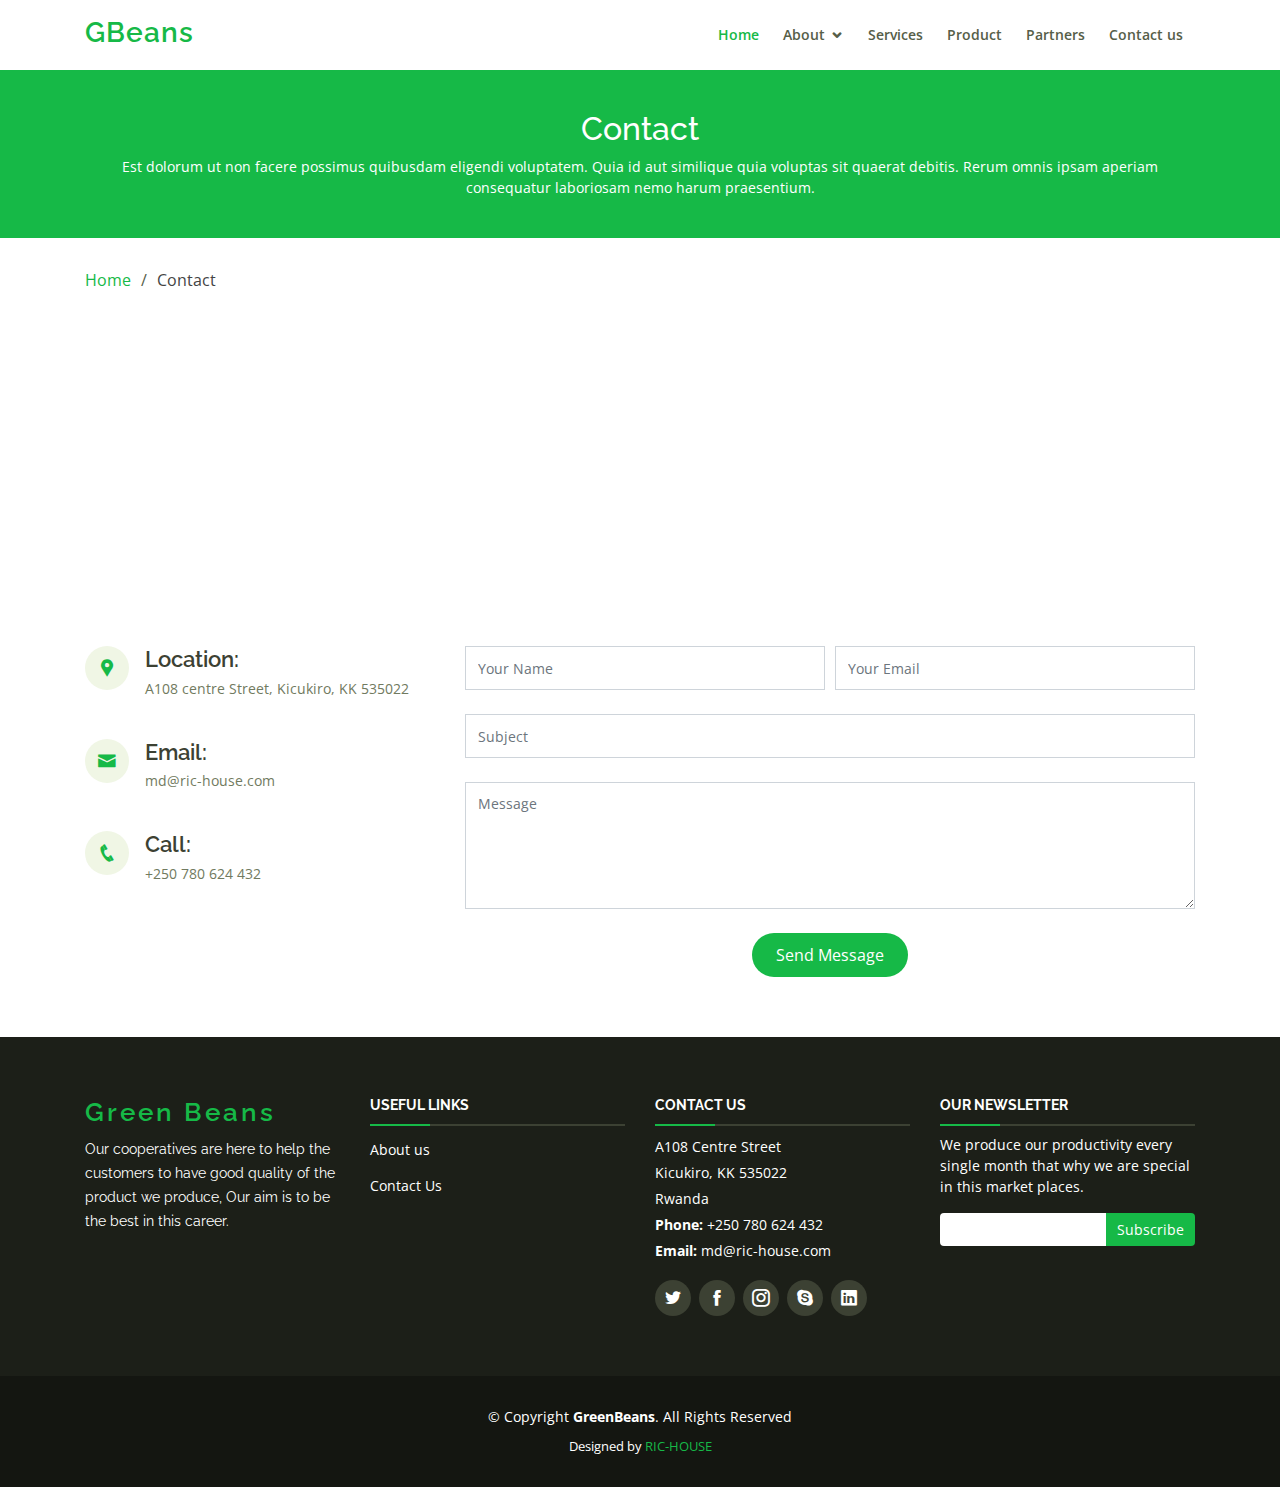
==== Contact us.html @ 7e96f98e "green beans2" ====
<!DOCTYPE html>
<html lang="en">

<head>
  <meta charset="utf-8">
  <meta content="width=device-width, initial-scale=1.0" name="viewport">

  <title>GBeans</title>
  <meta content="" name="descriptison">
  <meta content="" name="keywords">

  <!-- Favicons -->
  <link href="assets/img/42.webp" rel="icon">
  <link href="assets/img/apple-touch-icon.webp" rel="apple-touch-icon">

  <!-- Google Fonts -->
  <link href="https://fonts.googleapis.com/css?family=Open+Sans:300,300i,400,400i,600,600i,700,700i|Raleway:300,300i,400,400i,500,500i,600,600i,700,700i|Poppins:300,300i,400,400i,500,500i,600,600i,700,700i" rel="stylesheet">

  <!-- Vendor CSS Files -->
  <link href="assets/vendor/bootstrap/css/bootstrap.min.css" rel="stylesheet">
  <link href="assets/vendor/icofont/icofont.min.css" rel="stylesheet">
  <link href="assets/vendor/boxicons/css/boxicons.min.css" rel="stylesheet">
  <link href="assets/vendor/venobox/venobox.css" rel="stylesheet">
  <link href="assets/vendor/line-awesome/css/line-awesome.min.css" rel="stylesheet">
  <link href="assets/vendor/owl.carousel/assets/owl.carousel.min.css" rel="stylesheet">
  <link href="assets/vendor/aos/aos.css" rel="stylesheet">

  <!-- Template Main CSS File -->
  <link href="assets/css/style.css" rel="stylesheet">

  <!-- =======================================================
  * Template Name: Serenity - v2.1.0
  * Template URL: https://bootstrapmade.com/serenity-bootstrap-corporate-template/
  * Author: BootstrapMade.com
  * License: https://bootstrapmade.com/license/
  ======================================================== -->
</head>

<body>

  <!-- ======= Header ======= -->
  <header id="header" class="fixed-top">
    <div class="container d-flex">

      <div class="logo mr-auto">
        <h1 class="text-light"><a href="index.html"  style="color: #16b947;">GBeans</a></h1>
        <!-- Uncomment below if you prefer to use an image logo -->
        <!-- <a href="index.html"><img src="assets/img/logo.webp" alt="" class="img-fluid"></a>-->
      </div>

      <nav class="nav-menu d-none d-lg-block">
        <ul>
          <li class="active"><a href="index.html">Home</a></li>

          <li class="drop-down"><a href="#">About</a>
            <ul>
              <li><a href="about.html">About Us</a></li>
              <li><a href="team.html">Team</a></li>

              <!-- <li class="drop-down"><a href="#">Drop Down 2</a>
                <ul>
                  <li><a href="#">Deep Drop Down 1</a></li>
                  <li><a href="#">Deep Drop Down 2</a></li>
                  <li><a href="#">Deep Drop Down 3</a></li>
                  <li><a href="#">Deep Drop Down 4</a></li>
                  <li><a href="#">Deep Drop Down 5</a></li>
                </ul>
              </li> -->
            </ul> 
          </li>

          <!-- <li><a href="pricing.html">Pricing</a></li> -->
          <li><a href="services.html">Services</a></li>
          <li><a href="Product.html">Product</a></li>
          <li><a href="Partners.html">Partners</a></li>
          <li><a href="Contact us.html">Contact us</a></li>

          <!-- <li class="get-started"><a href="#get-started">Get Started</a></li> -->
        </ul>
      </nav><!-- .nav-menu -->

    </div>
  </header><!-- End Header -->

  <main id="main">

    <!-- ======= Breadcrumbs ======= -->
    <section id="breadcrumbs" class="breadcrumbs">
      <div class="breadcrumb-hero">
        <div class="container">
          <div class="breadcrumb-hero">
            <h2>Contact</h2>
            <p>Est dolorum ut non facere possimus quibusdam eligendi voluptatem. Quia id aut similique quia voluptas sit quaerat debitis. Rerum omnis ipsam aperiam consequatur laboriosam nemo harum praesentium. </p>
          </div>
        </div>
      </div>
      <div class="container">
        <ol>
          <li><a href="index.html">Home</a></li>
          <li>Contact</li>
        </ol>
      </div>
    </section><!-- End Breadcrumbs -->

    <!-- ======= Contact Section ======= -->
    <section id="contact" class="contact">
      <div class="container">

        <div>
          <iframe style="border:0; width: 100%; height: 270px;" src="https://www.google.com/maps/embed?pb=!1m14!1m8!1m3!1d12097.433213460943!2d-74.0062269!3d40.7101282!3m2!1i1024!2i768!4f13.1!3m3!1m2!1s0x0%3A0xb89d1fe6bc499443!2sDowntown+Conference+Center!5e0!3m2!1smk!2sbg!4v1539943755621" frameborder="0" allowfullscreen></iframe>
        </div>

        <div class="row mt-5">

          <div class="col-lg-4" data-aos="fade-right">
            <div class="info">
              <div class="address">
                <i class="icofont-google-map"></i>
                <h4>Location:</h4>
                <p>A108 centre Street, Kicukiro, KK 535022</p>
              </div>

              <div class="email">
                <i class="icofont-envelope"></i>
                <h4>Email:</h4>
                <p>md@ric-house.com</p>
              </div>

              <div class="phone">
                <i class="icofont-phone"></i>
                <h4>Call:</h4>
                <p>+250 780 624 432</p>
              </div>

            </div>

          </div>

          <div class="col-lg-8 mt-5 mt-lg-0" data-aos="fade-left">

            <form action="forms/contact.php" method="post" role="form" class="php-email-form">
              <div class="form-row">
                <div class="col-md-6 form-group">
                  <input type="text" name="name" class="form-control" id="name" placeholder="Your Name" data-rule="minlen:4" data-msg="Please enter at least 4 chars" />
                  <div class="validate"></div>
                </div>
                <div class="col-md-6 form-group">
                  <input type="email" class="form-control" name="email" id="email" placeholder="Your Email" data-rule="email" data-msg="Please enter a valid email" />
                  <div class="validate"></div>
                </div>
              </div>
              <div class="form-group">
                <input type="text" class="form-control" name="subject" id="subject" placeholder="Subject" data-rule="minlen:4" data-msg="Please enter at least 8 chars of subject" />
                <div class="validate"></div>
              </div>
              <div class="form-group">
                <textarea class="form-control" name="message" rows="5" data-rule="required" data-msg="Please write something for us" placeholder="Message"></textarea>
                <div class="validate"></div>
              </div>
              <div class="mb-3">
                <div class="loading">Loading</div>
                <div class="error-message"></div>
                <div class="sent-message">Your message has been sent. Thank you!</div>
              </div>
              <div class="text-center"><button type="submit">Send Message</button></div>
            </form>

          </div>

        </div>

      </div>
    </section><!-- End Contact Section -->

  </main><!-- End #main -->

  <!-- ======= Footer ======= -->
  <footer id="footer">
    <div class="footer-top">
      <div class="container">
        <div class="row">

          <div class="col-lg-3 col-md-6 footer-info">
            <h3>Green Beans</h3>
            <p>Our cooperatives are here to help the customers to have good quality of the product we produce, Our aim is to be the best in this career.</p>
          </div>

          <div class="col-lg-3 col-md-6 footer-links">
            <h4>Useful Links</h4>
            <ul>
              <!-- <li><a href="index.html">Home</a></li> -->
              <li><a href="about.html">About us</a></li>
              <li><a href="Contact Us.html">Contact Us</a></li>
              <!-- <li><a href="services.html">Services</a></li> -->
              <!-- <li><a href="Product.html">Product</a></li> -->
              <!-- <li><a href="Partners.html">Partners</a></li> -->
            </ul>
          </div>

          <div class="col-lg-3 col-md-6 footer-contact">
            <h4>Contact Us</h4>
            <p>
              A108 Centre Street <br>
              Kicukiro, KK 535022<br>
              Rwanda <br>
              <strong>Phone:</strong> +250 780 624 432<br>
              <strong>Email:</strong> md@ric-house.com<br>
            </p>

            <div class="social-links">
              <a href="#" class="twitter"><i class="icofont-twitter"></i></a>
              <a href="#" class="facebook"><i class="icofont-facebook"></i></a>
              <a href="#" class="instagram"><i class="icofont-instagram"></i></a>
              <a href="#" class="google-plus"><i class="icofont-skype"></i></a>
              <a href="#" class="linkedin"><i class="icofont-linkedin"></i></a>
            </div>

          </div>

          <div class="col-lg-3 col-md-6 footer-newsletter">
            <h4>Our Newsletter</h4>
            <p>We produce our productivity every single month that why we are special in this market places. </p>
            <form action="" method="post">
              <input type="email" name="email"><input type="submit" value="Subscribe">
            </form>
          </div>

        </div>
      </div>
    </div>

    <div class="container">
      <div class="copyright">
        &copy; Copyright <strong><span>GreenBeans</span></strong>. All Rights Reserved
      </div>
      <div class="credits">
        <!-- All the links in the footer should remain intact. -->
        <!-- You can delete the links only if you purchased the pro version. -->
        <!-- Licensing information: https://bootstrapmade.com/license/ -->
        <!-- Purchase the pro version with working PHP/AJAX contact form: https://bootstrapmade.com/serenity-bootstrap-corporate-template/ -->
        Designed by <a href="https://md@ric-house.com/">RIC-HOUSE</a>
      </div>
    </div>
  </footer><!-- End Footer -->

  <a href="#" class="back-to-top"><i class="icofont-simple-up"></i></a>

  <!-- Vendor JS Files -->
  <script src="assets/vendor/jquery/jquery.min.js"></script>
  <script src="assets/vendor/bootstrap/js/bootstrap.bundle.min.js"></script>
  <script src="assets/vendor/jquery.easing/jquery.easing.min.js"></script>
  <script src="assets/vendor/php-email-form/validate.js"></script>
  <script src="assets/vendor/waypoints/jquery.waypoints.min.js"></script>
  <script src="assets/vendor/counterup/counterup.min.js"></script>
  <script src="assets/vendor/venobox/venobox.min.js"></script>
  <script src="assets/vendor/owl.carousel/owl.carousel.min.js"></script>
  <script src="assets/vendor/isotope-layout/isotope.pkgd.min.js"></script>
  <script src="assets/vendor/aos/aos.js"></script>

  <!-- Template Main JS File -->
  <script src="assets/js/main.js"></script>

</body>

</html>
---- assets/vendor/venobox/venobox.css ----
/* ------ venobox.css --------*/
.vbox-overlay *, .vbox-overlay *:before, .vbox-overlay *:after{
    -webkit-backface-visibility: hidden;
    -webkit-box-sizing:border-box;
    -moz-box-sizing:border-box;
    box-sizing:border-box;
}
.vbox-overlay * { 
    -webkit-backface-visibility: visible;
    backface-visibility: visible;
}
.vbox-overlay{
    display: -webkit-flex;
    display: flex;
    -webkit-flex-direction: column;
    flex-direction: column;
    -webkit-justify-content: center;
    justify-content: center;
    -webkit-align-items: center;
    align-items: center;
    position: fixed;
    left: 0;
    top: 0;
    bottom: 0;
    right: 0;
    z-index: 999999;
}

/* ----- navigation ----- */
.vbox-title{
    width: 100%;
    height: 40px;
    float: left;
    text-align: center;
    line-height: 28px;
    font-size: 12px;
    padding: 6px 50px;
    overflow: hidden;
    position: fixed;
    display: none;
    left: 0;
    z-index: 89;
}
.vbox-close{
    cursor: pointer;
    position: fixed;
    top: -1px;
    right: 0;
    width: 50px;
    height: 40px;
    padding: 6px;
    display: block;
    background-position:10px center;
    overflow: hidden;
    font-size: 24px;
    line-height: 1;
    text-align: center;
    z-index: 99;
}
.vbox-left{
    cursor: pointer;
    position: fixed;
    left: 0;
    height: 40px;
    overflow: hidden;
    line-height: 28px;
    font-size: 12px;
    z-index: 99;
    display: flex;
    align-items:center;
}
.vbox-num{
    display: inline-block;
    margin: 6px 0 6px 15px;
}
/* ----- Social share ----- */
.vbox-share{
    line-height: 28px;
    font-size: 12px;
    overflow: hidden;
    position: fixed;
    left: 0;
    z-index: 98;
    display: flex;
    align-items:center;
    justify-content: center;
    width: 100%;
    text-align: center;
}
.vbox-share svg{
    max-height: 28px;
    width: 28px;
    z-index: 10;
    margin-left: 12px;
    margin-top: 6px;
    margin-bottom: 6px;
    vertical-align: middle;
}


/* ----- navigation ARROWS ----- */
.vbox-next, .vbox-prev{
    position: fixed;
    top: 50%;
    margin-top: -15px;
    overflow: hidden;
    cursor: pointer;
    display: block;
    width: 45px;
    height: 45px;
    z-index: 99;
}
.vbox-next span, .vbox-prev span{
    position: relative;
    width: 20px;
    height: 20px;
    border: 2px solid transparent;
    border-top-color: #B6B6B6;
    border-right-color: #B6B6B6;
    text-indent: -100px;
    position: absolute;
    top: 8px;
    display: block;
}
.vbox-prev{
    left: 15px;
}
.vbox-next{
    right: 15px;
}
.vbox-prev span{
    left: 10px;
    -ms-transform: rotate(-135deg);
    -webkit-transform: rotate(-135deg);
    transform: rotate(-135deg);
}
.vbox-next span{
    -ms-transform: rotate(45deg);
    -webkit-transform: rotate(45deg);
    transform: rotate(45deg);
    right: 10px;
}
/* ------- inline window ------ */
.vbox-inline{
    width: 420px;
    height: 315px;
    height: 70vh;
    padding: 10px;
    background: #fff;
    margin: 0 auto;
    overflow: auto;
    text-align: left;
}
/* ------- Video & iFrames window ------ */
.venoframe{
    max-width: 100%;
    width: 100%;
    border: none;
    width: 100%;
    height: 260px;
    height: 70vh;
}
.venoframe.vbvid{
    height: 260px;
}
@media (min-width: 768px) {
    .venoframe, .vbox-inline{
        width: 90%;
        height: 360px;
        height: 70vh;
    }
    .venoframe.vbvid{
        width: 640px;
        height: 360px;
    }
}
@media (min-width: 992px) {
    .venoframe, .vbox-inline{
        max-width: 1200px;
        width: 80%;
        height: 540px;
        height: 70vh;
    }
    .venoframe.vbvid{
        width: 960px;
        height: 540px;
    }
}
/* 
Please do NOT edit this part! 
or at least read this note: http://i.imgur.com/7C0ws9e.gif
*/
.vbox-open{
    overflow: hidden;
}
.vbox-container{
    position: absolute;
    left: 0;
    right: 0;
    top: 0;
    bottom: 0;
    overflow-x: hidden;
    overflow-y: scroll;
    overflow-scrolling: touch;
    -webkit-overflow-scrolling: touch;
    z-index: 20;
    max-height: 100%;

}

.vbox-content{
    text-align: center;
    float: left;
    width: 100%;
    position: relative;
    overflow: hidden;
    padding: 20px 4%;
}
.vbox-container img{
    max-width: 100%;
    height: auto;
}
.vbox-figlio{
    box-shadow: 0 0 12px rgba(0,0,0,0.19), 0 6px 6px rgba(0,0,0,0.23);
    max-width: 100%;
    text-align: initial;
}
img.vbox-figlio{
    -webkit-user-select: none;
-khtml-user-select: none;
-moz-user-select: none;
-o-user-select: none;
user-select: none;
}
.vbox-content.swipe-left{
    margin-left: -200px !important;
}
.vbox-content.swipe-right{
    margin-left: 200px !important;
}
.vbox-animated{
    webkit-transition: margin 300ms ease-out;
    transition: margin 300ms ease-out;
}

/* ---------- preloader ----------
 * SPINKIT 
 * http://tobiasahlin.com/spinkit/
-------------------------------- */
.sk-double-bounce,.sk-rotating-plane{width:40px;height:40px;margin:40px auto}.sk-rotating-plane{background-color:#333;-webkit-animation:sk-rotatePlane 1.2s infinite ease-in-out;animation:sk-rotatePlane 1.2s infinite ease-in-out}@-webkit-keyframes sk-rotatePlane{0%{-webkit-transform:perspective(120px) rotateX(0) rotateY(0);transform:perspective(120px) rotateX(0) rotateY(0)}50%{-webkit-transform:perspective(120px) rotateX(-180.1deg) rotateY(0);transform:perspective(120px) rotateX(-180.1deg) rotateY(0)}100%{-webkit-transform:perspective(120px) rotateX(-180deg) rotateY(-179.9deg);transform:perspective(120px) rotateX(-180deg) rotateY(-179.9deg)}}@keyframes sk-rotatePlane{0%{-webkit-transform:perspective(120px) rotateX(0) rotateY(0);transform:perspective(120px) rotateX(0) rotateY(0)}50%{-webkit-transform:perspective(120px) rotateX(-180.1deg) rotateY(0);transform:perspective(120px) rotateX(-180.1deg) rotateY(0)}100%{-webkit-transform:perspective(120px) rotateX(-180deg) rotateY(-179.9deg);transform:perspective(120px) rotateX(-180deg) rotateY(-179.9deg)}}.sk-double-bounce{position:relative}.sk-double-bounce .sk-child{width:100%;height:100%;border-radius:50%;background-color:#333;opacity:.6;position:absolute;top:0;left:0;-webkit-animation:sk-doubleBounce 2s infinite ease-in-out;animation:sk-doubleBounce 2s infinite ease-in-out}.sk-chasing-dots .sk-child,.sk-spinner-pulse,.sk-three-bounce .sk-child{background-color:#333;border-radius:100%}.sk-double-bounce .sk-double-bounce2{-webkit-animation-delay:-1s;animation-delay:-1s}@-webkit-keyframes sk-doubleBounce{0%,100%{-webkit-transform:scale(0);transform:scale(0)}50%{-webkit-transform:scale(1);transform:scale(1)}}@keyframes sk-doubleBounce{0%,100%{-webkit-transform:scale(0);transform:scale(0)}50%{-webkit-transform:scale(1);transform:scale(1)}}.sk-wave{margin:40px auto;width:50px;height:40px;text-align:center;font-size:10px}.sk-wave .sk-rect{background-color:#333;height:100%;width:6px;display:inline-block;-webkit-animation:sk-waveStretchDelay 1.2s infinite ease-in-out;animation:sk-waveStretchDelay 1.2s infinite ease-in-out}.sk-wave .sk-rect1{-webkit-animation-delay:-1.2s;animation-delay:-1.2s}.sk-wave .sk-rect2{-webkit-animation-delay:-1.1s;animation-delay:-1.1s}.sk-wave .sk-rect3{-webkit-animation-delay:-1s;animation-delay:-1s}.sk-wave .sk-rect4{-webkit-animation-delay:-.9s;animation-delay:-.9s}.sk-wave .sk-rect5{-webkit-animation-delay:-.8s;animation-delay:-.8s}@-webkit-keyframes sk-waveStretchDelay{0%,100%,40%{-webkit-transform:scaleY(.4);transform:scaleY(.4)}20%{-webkit-transform:scaleY(1);transform:scaleY(1)}}@keyframes sk-waveStretchDelay{0%,100%,40%{-webkit-transform:scaleY(.4);transform:scaleY(.4)}20%{-webkit-transform:scaleY(1);transform:scaleY(1)}}.sk-wandering-cubes{margin:40px auto;width:40px;height:40px;position:relative}.sk-wandering-cubes .sk-cube{background-color:#333;width:10px;height:10px;position:absolute;top:0;left:0;-webkit-animation:sk-wanderingCube 1.8s ease-in-out -1.8s infinite both;animation:sk-wanderingCube 1.8s ease-in-out -1.8s infinite both}.sk-chasing-dots,.sk-spinner-pulse{width:40px;height:40px;margin:40px auto}.sk-wandering-cubes .sk-cube2{-webkit-animation-delay:-.9s;animation-delay:-.9s}@-webkit-keyframes sk-wanderingCube{0%{-webkit-transform:rotate(0);transform:rotate(0)}25%{-webkit-transform:translateX(30px) rotate(-90deg) scale(.5);transform:translateX(30px) rotate(-90deg) scale(.5)}50%{-webkit-transform:translateX(30px) translateY(30px) rotate(-179deg);transform:translateX(30px) translateY(30px) rotate(-179deg)}50.1%{-webkit-transform:translateX(30px) translateY(30px) rotate(-180deg);transform:translateX(30px) translateY(30px) rotate(-180deg)}75%{-webkit-transform:translateX(0) translateY(30px) rotate(-270deg) scale(.5);transform:translateX(0) translateY(30px) rotate(-270deg) scale(.5)}100%{-webkit-transform:rotate(-360deg);transform:rotate(-360deg)}}@keyframes sk-wanderingCube{0%{-webkit-transform:rotate(0);transform:rotate(0)}25%{-webkit-transform:translateX(30px) rotate(-90deg) scale(.5);transform:translateX(30px) rotate(-90deg) scale(.5)}50%{-webkit-transform:translateX(30px) translateY(30px) rotate(-179deg);transform:translateX(30px) translateY(30px) rotate(-179deg)}50.1%{-webkit-transform:translateX(30px) translateY(30px) rotate(-180deg);transform:translateX(30px) translateY(30px) rotate(-180deg)}75%{-webkit-transform:translateX(0) translateY(30px) rotate(-270deg) scale(.5);transform:translateX(0) translateY(30px) rotate(-270deg) scale(.5)}100%{-webkit-transform:rotate(-360deg);transform:rotate(-360deg)}}.sk-spinner-pulse{-webkit-animation:sk-pulseScaleOut 1s infinite ease-in-out;animation:sk-pulseScaleOut 1s infinite ease-in-out}@-webkit-keyframes sk-pulseScaleOut{0%{-webkit-transform:scale(0);transform:scale(0)}100%{-webkit-transform:scale(1);transform:scale(1);opacity:0}}@keyframes sk-pulseScaleOut{0%{-webkit-transform:scale(0);transform:scale(0)}100%{-webkit-transform:scale(1);transform:scale(1);opacity:0}}.sk-chasing-dots{position:relative;text-align:center;-webkit-animation:sk-chasingDotsRotate 2s infinite linear;animation:sk-chasingDotsRotate 2s infinite linear}.sk-chasing-dots .sk-child{width:60%;height:60%;display:inline-block;position:absolute;top:0;-webkit-animation:sk-chasingDotsBounce 2s infinite ease-in-out;animation:sk-chasingDotsBounce 2s infinite ease-in-out}.sk-chasing-dots .sk-dot2{top:auto;bottom:0;-webkit-animation-delay:-1s;animation-delay:-1s}@-webkit-keyframes sk-chasingDotsRotate{100%{-webkit-transform:rotate(360deg);transform:rotate(360deg)}}@keyframes sk-chasingDotsRotate{100%{-webkit-transform:rotate(360deg);transform:rotate(360deg)}}@-webkit-keyframes sk-chasingDotsBounce{0%,100%{-webkit-transform:scale(0);transform:scale(0)}50%{-webkit-transform:scale(1);transform:scale(1)}}@keyframes sk-chasingDotsBounce{0%,100%{-webkit-transform:scale(0);transform:scale(0)}50%{-webkit-transform:scale(1);transform:scale(1)}}.sk-three-bounce{margin:40px auto;width:80px;text-align:center}.sk-three-bounce .sk-child{width:20px;height:20px;display:inline-block;-webkit-animation:sk-three-bounce 1.4s ease-in-out 0s infinite both;animation:sk-three-bounce 1.4s ease-in-out 0s infinite both}.sk-circle .sk-child:before,.sk-fading-circle .sk-circle:before{display:block;border-radius:100%;content:'';background-color:#333}.sk-three-bounce .sk-bounce1{-webkit-animation-delay:-.32s;animation-delay:-.32s}.sk-three-bounce .sk-bounce2{-webkit-animation-delay:-.16s;animation-delay:-.16s}@-webkit-keyframes sk-three-bounce{0%,100%,80%{-webkit-transform:scale(0);transform:scale(0)}40%{-webkit-transform:scale(1);transform:scale(1)}}@keyframes sk-three-bounce{0%,100%,80%{-webkit-transform:scale(0);transform:scale(0)}40%{-webkit-transform:scale(1);transform:scale(1)}}.sk-circle{margin:40px auto;width:40px;height:40px;position:relative}.sk-circle .sk-child{width:100%;height:100%;position:absolute;left:0;top:0}.sk-circle .sk-child:before{margin:0 auto;width:15%;height:15%;-webkit-animation:sk-circleBounceDelay 1.2s infinite ease-in-out both;animation:sk-circleBounceDelay 1.2s infinite ease-in-out both}.sk-circle .sk-circle2{-webkit-transform:rotate(30deg);-ms-transform:rotate(30deg);transform:rotate(30deg)}.sk-circle .sk-circle3{-webkit-transform:rotate(60deg);-ms-transform:rotate(60deg);transform:rotate(60deg)}.sk-circle .sk-circle4{-webkit-transform:rotate(90deg);-ms-transform:rotate(90deg);transform:rotate(90deg)}.sk-circle .sk-circle5{-webkit-transform:rotate(120deg);-ms-transform:rotate(120deg);transform:rotate(120deg)}.sk-circle .sk-circle6{-webkit-transform:rotate(150deg);-ms-transform:rotate(150deg);transform:rotate(150deg)}.sk-circle .sk-circle7{-webkit-transform:rotate(180deg);-ms-transform:rotate(180deg);transform:rotate(180deg)}.sk-circle .sk-circle8{-webkit-transform:rotate(210deg);-ms-transform:rotate(210deg);transform:rotate(210deg)}.sk-circle .sk-circle9{-webkit-transform:rotate(240deg);-ms-transform:rotate(240deg);transform:rotate(240deg)}.sk-circle .sk-circle10{-webkit-transform:rotate(270deg);-ms-transform:rotate(270deg);transform:rotate(270deg)}.sk-circle .sk-circle11{-webkit-transform:rotate(300deg);-ms-transform:rotate(300deg);transform:rotate(300deg)}.sk-circle .sk-circle12{-webkit-transform:rotate(330deg);-ms-transform:rotate(330deg);transform:rotate(330deg)}.sk-circle .sk-circle2:before{-webkit-animation-delay:-1.1s;animation-delay:-1.1s}.sk-circle .sk-circle3:before{-webkit-animation-delay:-1s;animation-delay:-1s}.sk-circle .sk-circle4:before{-webkit-animation-delay:-.9s;animation-delay:-.9s}.sk-circle .sk-circle5:before{-webkit-animation-delay:-.8s;animation-delay:-.8s}.sk-circle .sk-circle6:before{-webkit-animation-delay:-.7s;animation-delay:-.7s}.sk-circle .sk-circle7:before{-webkit-animation-delay:-.6s;animation-delay:-.6s}.sk-circle .sk-circle8:before{-webkit-animation-delay:-.5s;animation-delay:-.5s}.sk-circle .sk-circle9:before{-webkit-animation-delay:-.4s;animation-delay:-.4s}.sk-circle .sk-circle10:before{-webkit-animation-delay:-.3s;animation-delay:-.3s}.sk-circle .sk-circle11:before{-webkit-animation-delay:-.2s;animation-delay:-.2s}.sk-circle .sk-circle12:before{-webkit-animation-delay:-.1s;animation-delay:-.1s}@-webkit-keyframes sk-circleBounceDelay{0%,100%,80%{-webkit-transform:scale(0);transform:scale(0)}40%{-webkit-transform:scale(1);transform:scale(1)}}@keyframes sk-circleBounceDelay{0%,100%,80%{-webkit-transform:scale(0);transform:scale(0)}40%{-webkit-transform:scale(1);transform:scale(1)}}.sk-cube-grid{width:40px;height:40px;margin:40px auto}.sk-cube-grid .sk-cube{width:33.33%;height:33.33%;background-color:#333;float:left;-webkit-animation:sk-cubeGridScaleDelay 1.3s infinite ease-in-out;animation:sk-cubeGridScaleDelay 1.3s infinite ease-in-out}.sk-cube-grid .sk-cube1{-webkit-animation-delay:.2s;animation-delay:.2s}.sk-cube-grid .sk-cube2{-webkit-animation-delay:.3s;animation-delay:.3s}.sk-cube-grid .sk-cube3{-webkit-animation-delay:.4s;animation-delay:.4s}.sk-cube-grid .sk-cube4{-webkit-animation-delay:.1s;animation-delay:.1s}.sk-cube-grid .sk-cube5{-webkit-animation-delay:.2s;animation-delay:.2s}.sk-cube-grid .sk-cube6{-webkit-animation-delay:.3s;animation-delay:.3s}.sk-cube-grid .sk-cube7{-webkit-animation-delay:0ms;animation-delay:0ms}.sk-cube-grid .sk-cube8{-webkit-animation-delay:.1s;animation-delay:.1s}.sk-cube-grid .sk-cube9{-webkit-animation-delay:.2s;animation-delay:.2s}@-webkit-keyframes sk-cubeGridScaleDelay{0%,100%,70%{-webkit-transform:scale3D(1,1,1);transform:scale3D(1,1,1)}35%{-webkit-transform:scale3D(0,0,1);transform:scale3D(0,0,1)}}@keyframes sk-cubeGridScaleDelay{0%,100%,70%{-webkit-transform:scale3D(1,1,1);transform:scale3D(1,1,1)}35%{-webkit-transform:scale3D(0,0,1);transform:scale3D(0,0,1)}}.sk-fading-circle{margin:40px auto;width:40px;height:40px;position:relative}.sk-fading-circle .sk-circle{width:100%;height:100%;position:absolute;left:0;top:0}.sk-fading-circle .sk-circle:before{margin:0 auto;width:15%;height:15%;-webkit-animation:sk-circleFadeDelay 1.2s infinite ease-in-out both;animation:sk-circleFadeDelay 1.2s infinite ease-in-out both}.sk-fading-circle .sk-circle2{-webkit-transform:rotate(30deg);-ms-transform:rotate(30deg);transform:rotate(30deg)}.sk-fading-circle .sk-circle3{-webkit-transform:rotate(60deg);-ms-transform:rotate(60deg);transform:rotate(60deg)}.sk-fading-circle .sk-circle4{-webkit-transform:rotate(90deg);-ms-transform:rotate(90deg);transform:rotate(90deg)}.sk-fading-circle .sk-circle5{-webkit-transform:rotate(120deg);-ms-transform:rotate(120deg);transform:rotate(120deg)}.sk-fading-circle .sk-circle6{-webkit-transform:rotate(150deg);-ms-transform:rotate(150deg);transform:rotate(150deg)}.sk-fading-circle .sk-circle7{-webkit-transform:rotate(180deg);-ms-transform:rotate(180deg);transform:rotate(180deg)}.sk-fading-circle .sk-circle8{-webkit-transform:rotate(210deg);-ms-transform:rotate(210deg);transform:rotate(210deg)}.sk-fading-circle .sk-circle9{-webkit-transform:rotate(240deg);-ms-transform:rotate(240deg);transform:rotate(240deg)}.sk-fading-circle .sk-circle10{-webkit-transform:rotate(270deg);-ms-transform:rotate(270deg);transform:rotate(270deg)}.sk-fading-circle .sk-circle11{-webkit-transform:rotate(300deg);-ms-transform:rotate(300deg);transform:rotate(300deg)}.sk-fading-circle .sk-circle12{-webkit-transform:rotate(330deg);-ms-transform:rotate(330deg);transform:rotate(330deg)}.sk-fading-circle .sk-circle2:before{-webkit-animation-delay:-1.1s;animation-delay:-1.1s}.sk-fading-circle .sk-circle3:before{-webkit-animation-delay:-1s;animation-delay:-1s}.sk-fading-circle .sk-circle4:before{-webkit-animation-delay:-.9s;animation-delay:-.9s}.sk-fading-circle .sk-circle5:before{-webkit-animation-delay:-.8s;animation-delay:-.8s}.sk-fading-circle .sk-circle6:before{-webkit-animation-delay:-.7s;animation-delay:-.7s}.sk-fading-circle .sk-circle7:before{-webkit-animation-delay:-.6s;animation-delay:-.6s}.sk-fading-circle .sk-circle8:before{-webkit-animation-delay:-.5s;animation-delay:-.5s}.sk-fading-circle .sk-circle9:before{-webkit-animation-delay:-.4s;animation-delay:-.4s}.sk-fading-circle .sk-circle10:before{-webkit-animation-delay:-.3s;animation-delay:-.3s}.sk-fading-circle .sk-circle11:before{-webkit-animation-delay:-.2s;animation-delay:-.2s}.sk-fading-circle .sk-circle12:before{-webkit-animation-delay:-.1s;animation-delay:-.1s}@-webkit-keyframes sk-circleFadeDelay{0%,100%,39%{opacity:0}40%{opacity:1}}@keyframes sk-circleFadeDelay{0%,100%,39%{opacity:0}40%{opacity:1}}.sk-folding-cube{margin:40px auto;width:40px;height:40px;position:relative;-webkit-transform:rotateZ(45deg);transform:rotateZ(45deg)}.sk-folding-cube .sk-cube{float:left;width:50%;height:50%;position:relative;-webkit-transform:scale(1.1);-ms-transform:scale(1.1);transform:scale(1.1)}.sk-folding-cube .sk-cube:before{content:'';position:absolute;top:0;left:0;width:100%;height:100%;background-color:#333;-webkit-animation:sk-foldCubeAngle 2.4s infinite linear both;animation:sk-foldCubeAngle 2.4s infinite linear both;-webkit-transform-origin:100% 100%;-ms-transform-origin:100% 100%;transform-origin:100% 100%}.sk-folding-cube .sk-cube2{-webkit-transform:scale(1.1) rotateZ(90deg);transform:scale(1.1) rotateZ(90deg)}.sk-folding-cube .sk-cube3{-webkit-transform:scale(1.1) rotateZ(180deg);transform:scale(1.1) rotateZ(180deg)}.sk-folding-cube .sk-cube4{-webkit-transform:scale(1.1) rotateZ(270deg);transform:scale(1.1) rotateZ(270deg)}.sk-folding-cube .sk-cube2:before{-webkit-animation-delay:.3s;animation-delay:.3s}.sk-folding-cube .sk-cube3:before{-webkit-animation-delay:.6s;animation-delay:.6s}.sk-folding-cube .sk-cube4:before{-webkit-animation-delay:.9s;animation-delay:.9s}@-webkit-keyframes sk-foldCubeAngle{0%,10%{-webkit-transform:perspective(140px) rotateX(-180deg);transform:perspective(140px) rotateX(-180deg);opacity:0}25%,75%{-webkit-transform:perspective(140px) rotateX(0);transform:perspective(140px) rotateX(0);opacity:1}100%,90%{-webkit-transform:perspective(140px) rotateY(180deg);transform:perspective(140px) rotateY(180deg);opacity:0}}@keyframes sk-foldCubeAngle{0%,10%{-webkit-transform:perspective(140px) rotateX(-180deg);transform:perspective(140px) rotateX(-180deg);opacity:0}25%,75%{-webkit-transform:perspective(140px) rotateX(0);transform:perspective(140px) rotateX(0);opacity:1}100%,90%{-webkit-transform:perspective(140px) rotateY(180deg);transform:perspective(140px) rotateY(180deg);opacity:0}}
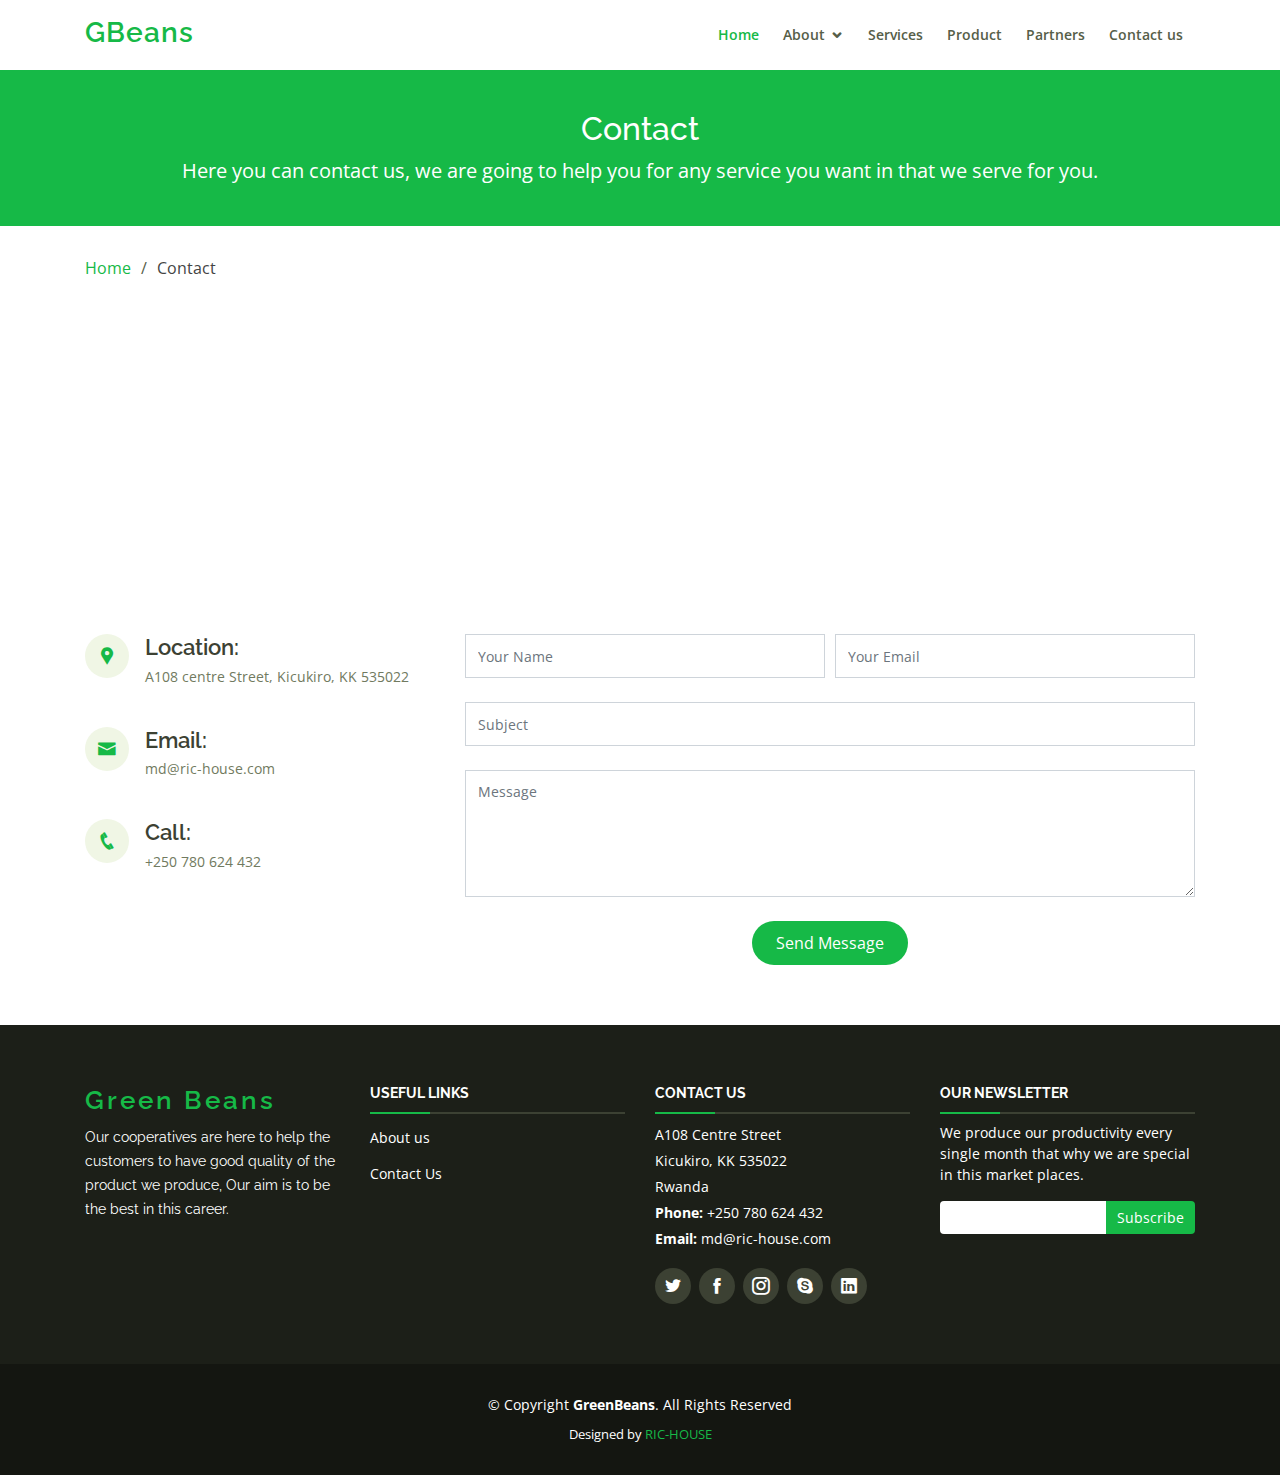
==== commit 4a41ef36: "complete" ====
--- a/Contact us.html
+++ b/Contact us.html
@@ -90,7 +90,7 @@
         <div class="container">
           <div class="breadcrumb-hero">
             <h2>Contact</h2>
-            <p>Est dolorum ut non facere possimus quibusdam eligendi voluptatem. Quia id aut similique quia voluptas sit quaerat debitis. Rerum omnis ipsam aperiam consequatur laboriosam nemo harum praesentium. </p>
+            <p style="font-size: 20px;">Here you can contact us, we are going to help you for any service you want in that we serve for you. </p>
           </div>
         </div>
       </div>
